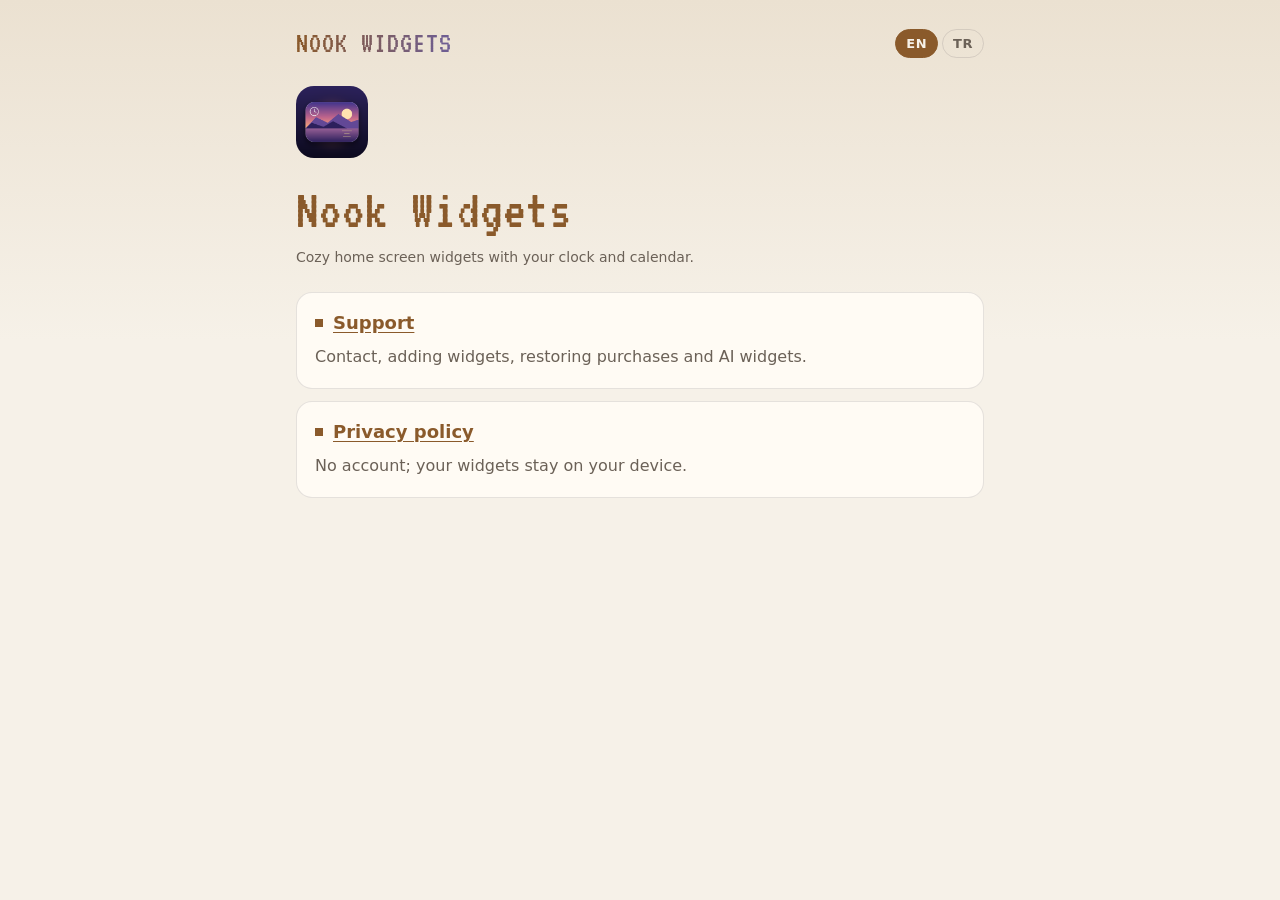
==== index.html @ 29fda94a "Nook Widgets privacy policy and support pages Co-Authored-By: Claude Opus 5.5 <noreply@anthropic.com" ====
<!doctype html>
<html lang="en">
<head>
<meta charset="utf-8">
<meta name="viewport" content="width=device-width, initial-scale=1, viewport-fit=cover">
<title>Nook Widgets</title>
<meta name="description" content="Nook Widgets: cozy home screen widgets with a clock and calendar.">
<link rel="icon" href="icon.png">
<script src="theme.js"></script>
<link rel="stylesheet" href="style.css">
</head>
<body>
<main>
  <div class="top">
    <span class="brand">NOOK WIDGETS</span>
    <div class="langs"><button data-set-lang="en">EN</button><button data-set-lang="tr">TR</button></div>
  </div>

  <div lang="en">
    <header class="hero">
      <img src="icon.png" alt="" width="72" height="72">
      <h1>Nook Widgets</h1>
      <p class="date">Cozy home screen widgets with your clock and calendar.</p>
    </header>
    <section class="card"><h2><a href="support.html" data-keep>Support</a></h2><p>Contact, adding widgets, restoring purchases and AI widgets.</p></section>
    <section class="card"><h2><a href="privacy.html" data-keep>Privacy policy</a></h2><p>No account; your widgets stay on your device.</p></section>
  </div>

  <div lang="tr">
    <header class="hero">
      <img src="icon.png" alt="" width="72" height="72">
      <h1>Nook Widgets</h1>
      <p class="date">Saatin ve takviminle sıcacık ana ekran widget'ları.</p>
    </header>
    <section class="card"><h2><a href="support.html" data-keep>Destek</a></h2><p>İletişim, widget ekleme, satın alımları geri yükleme ve AI widget'ları.</p></section>
    <section class="card"><h2><a href="privacy.html" data-keep>Gizlilik politikası</a></h2><p>Hesap yok; widget'ların cihazında kalır.</p></section>
  </div>
</main>
</body>
</html>
---- style.css ----
@font-face {
  font-family: 'NookPixel';
  src: url(fonts/vt323.ttf);
  font-display: swap;
}

/* Night nook (dark) by default; light follows the device or ?theme=light. */
:root {
  --bg: #1D1A22;
  --bg-top: #2A2431;
  --panel: #25212B;
  --accent: #D9B88A;
  --accent-2: #B7A6D6;
  --text: #F1E9DC;
  --muted: #B9AE9F;
  --line: color-mix(in srgb, var(--text) 12%, transparent);
  --title-font: 'NookPixel', ui-monospace, monospace;
  color-scheme: dark;
}

@media (prefers-color-scheme: light) {
  :root:not([data-theme]) {
    --bg: #F6F1E8;
    --bg-top: #EBE1D1;
    --panel: #FFFBF4;
    --accent: #8A5A2B;
    --accent-2: #6E5E96;
    --text: #2A2431;
    --muted: #6B6157;
    color-scheme: light;
  }
}
:root[data-theme="light"] {
  --bg: #F6F1E8;
  --bg-top: #EBE1D1;
  --panel: #FFFBF4;
  --accent: #8A5A2B;
  --accent-2: #6E5E96;
  --text: #2A2431;
  --muted: #6B6157;
  color-scheme: light;
}
:root[data-theme="dark"] { color-scheme: dark; }

* { box-sizing: border-box; }

html { -webkit-text-size-adjust: 100%; }

body {
  margin: 0;
  min-height: 100vh;
  background: linear-gradient(180deg, var(--bg-top) 0, var(--bg) 340px) no-repeat, var(--bg);
  color: var(--text);
  font: 16px/1.6 system-ui, -apple-system, 'Segoe UI', Roboto, sans-serif;
  -webkit-font-smoothing: antialiased;
}

main {
  max-width: 720px;
  margin: 0 auto;
  padding: 28px 16px 48px;
}

/* Only the chosen language shows. */
html[lang="en"] [lang="tr"],
html[lang="tr"] [lang="en"] { display: none !important; }

.top {
  display: flex;
  justify-content: space-between;
  align-items: center;
  gap: 12px;
  margin-bottom: 28px;
}
.brand {
  font-family: var(--title-font);
  font-size: 30px;
  letter-spacing: 1px;
  line-height: 1;
  background: linear-gradient(90deg, var(--accent), var(--accent-2));
  -webkit-background-clip: text;
  background-clip: text;
  color: transparent;
  text-decoration: none;
}
.langs { display: flex; gap: 4px; }
.langs button {
  font: 600 13px/1 system-ui, sans-serif;
  letter-spacing: .5px;
  padding: 7px 10px;
  border-radius: 999px;
  border: 1px solid var(--line);
  background: transparent;
  color: var(--muted);
  cursor: pointer;
}
html[lang="en"] .langs [data-set-lang="en"],
html[lang="tr"] .langs [data-set-lang="tr"] {
  background: var(--accent);
  border-color: var(--accent);
  color: var(--bg);
}
html[data-app="1"] .top { display: none; }

.hero { margin: 0 0 24px; }
.hero h1 {
  font-family: var(--title-font);
  font-weight: normal;
  font-size: clamp(40px, 11vw, 56px);
  line-height: 1;
  letter-spacing: 1px;
  margin: 0 0 8px;
  color: var(--accent);
}
.hero .date { color: var(--muted); font-size: 14px; margin: 0; }
.hero img { border-radius: 18px; margin-bottom: 16px; image-rendering: auto; }

.lead {
  font-size: 17px;
  margin: 0 0 20px;
}

.callout {
  border-left: 3px solid var(--accent);
  background: color-mix(in srgb, var(--accent) 10%, var(--panel));
  border-radius: 4px 12px 12px 4px;
  padding: 14px 16px;
  margin: 0 0 24px;
}
.callout strong { color: var(--accent); }

.glance {
  display: grid;
  grid-template-columns: repeat(auto-fit, minmax(150px, 1fr));
  gap: 10px;
  margin: 0 0 32px;
  padding: 0;
  list-style: none;
}
.glance li {
  background: var(--panel);
  border: 1px solid var(--line);
  border-radius: 14px;
  padding: 14px;
}
.glance svg { width: 22px; height: 22px; stroke: var(--accent); fill: none; stroke-width: 2; stroke-linecap: round; stroke-linejoin: round; }
.glance b { display: block; font-size: 13px; color: var(--muted); font-weight: 600; margin: 8px 0 2px; }
.glance span { font-size: 15px; font-weight: 600; }

section.card {
  background: var(--panel);
  border: 1px solid var(--line);
  border-radius: 16px;
  padding: 18px 18px 6px;
  margin: 0 0 12px;
}
section.card h2 {
  font-size: 18px;
  line-height: 1.3;
  margin: 0 0 10px;
  color: var(--text);
  display: flex;
  align-items: center;
  gap: 10px;
}
section.card h2::before {
  content: '';
  flex: none;
  width: 8px;
  height: 8px;
  background: var(--accent);
}
section.card p, section.card ul { margin: 0 0 12px; color: var(--muted); }
section.card p b, section.card li b { color: var(--text); }
section.card ul { padding-left: 20px; }
section.card li { margin: 4px 0; }
section.card li::marker { color: var(--accent); }

a { color: var(--accent); text-underline-offset: 3px; }

details {
  background: var(--panel);
  border: 1px solid var(--line);
  border-radius: 14px;
  margin: 0 0 10px;
  overflow: hidden;
}
summary {
  list-style: none;
  cursor: pointer;
  padding: 16px 48px 16px 18px;
  font-weight: 600;
  position: relative;
}
summary::-webkit-details-marker { display: none; }
summary::after {
  content: '';
  position: absolute;
  right: 20px;
  top: 50%;
  width: 8px;
  height: 8px;
  border-right: 2px solid var(--accent);
  border-bottom: 2px solid var(--accent);
  transform: translateY(-70%) rotate(45deg);
  transition: transform .2s;
}
details[open] summary::after { transform: translateY(-30%) rotate(-135deg); }
details > div { padding: 0 18px 16px; color: var(--muted); }
details > div b { color: var(--text); }

h3.group {
  font-family: var(--title-font);
  font-weight: normal;
  font-size: 28px;
  letter-spacing: 1px;
  color: var(--accent);
  margin: 32px 0 12px;
}

.contact {
  display: flex;
  flex-wrap: wrap;
  gap: 12px;
  align-items: center;
  justify-content: space-between;
  background: var(--panel);
  border: 1px solid color-mix(in srgb, var(--accent) 45%, transparent);
  border-radius: 16px;
  padding: 18px;
  margin: 24px 0;
}
.contact p { margin: 0; color: var(--muted); font-size: 14px; }
.contact p b { display: block; color: var(--text); font-size: 17px; }
.button {
  display: inline-block;
  background: var(--accent);
  color: var(--bg);
  font-weight: 700;
  text-decoration: none;
  padding: 11px 18px;
  border-radius: 999px;
}

kbd {
  font: 600 14px/1 system-ui, sans-serif;
  background: color-mix(in srgb, var(--accent) 14%, transparent);
  color: var(--text);
  padding: 3px 7px;
  border-radius: 6px;
  white-space: nowrap;
}

footer {
  margin-top: 36px;
  padding-top: 18px;
  border-top: 1px solid var(--line);
  display: flex;
  justify-content: space-between;
  flex-wrap: wrap;
  gap: 8px;
  color: var(--muted);
  font-size: 14px;
}

/* Inside the app's web view the back arrow leaves the page. */
html[data-app="1"] footer a { display: none; }
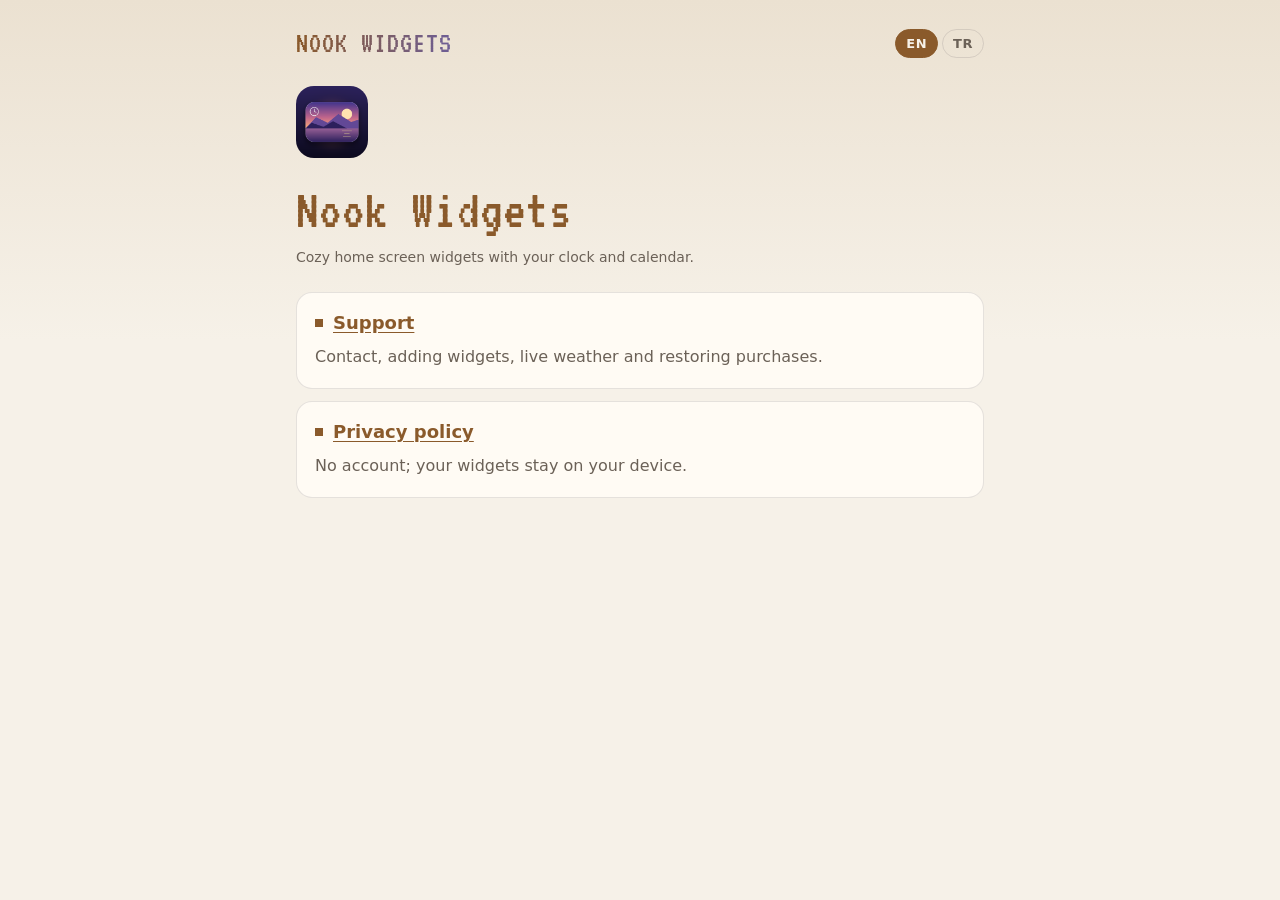
==== commit c85aa724: "Remove AI widget sections (feature removed) Co-Authored-By: Claude Opus 5.5 <noreply@anthropic.com>" ====
--- a/index.html
+++ b/index.html
@@ -22,7 +22,7 @@
       <h1>Nook Widgets</h1>
       <p class="date">Cozy home screen widgets with your clock and calendar.</p>
     </header>
-    <section class="card"><h2><a href="support.html" data-keep>Support</a></h2><p>Contact, adding widgets, restoring purchases and AI widgets.</p></section>
+    <section class="card"><h2><a href="support.html" data-keep>Support</a></h2><p>Contact, adding widgets, live weather and restoring purchases.</p></section>
     <section class="card"><h2><a href="privacy.html" data-keep>Privacy policy</a></h2><p>No account; your widgets stay on your device.</p></section>
   </div>
 
@@ -32,7 +32,7 @@
       <h1>Nook Widgets</h1>
       <p class="date">Saatin ve takviminle sıcacık ana ekran widget'ları.</p>
     </header>
-    <section class="card"><h2><a href="support.html" data-keep>Destek</a></h2><p>İletişim, widget ekleme, satın alımları geri yükleme ve AI widget'ları.</p></section>
+    <section class="card"><h2><a href="support.html" data-keep>Destek</a></h2><p>İletişim, widget ekleme, canlı hava ve satın alımları geri yükleme.</p></section>
     <section class="card"><h2><a href="privacy.html" data-keep>Gizlilik politikası</a></h2><p>Hesap yok; widget'ların cihazında kalır.</p></section>
   </div>
 </main>
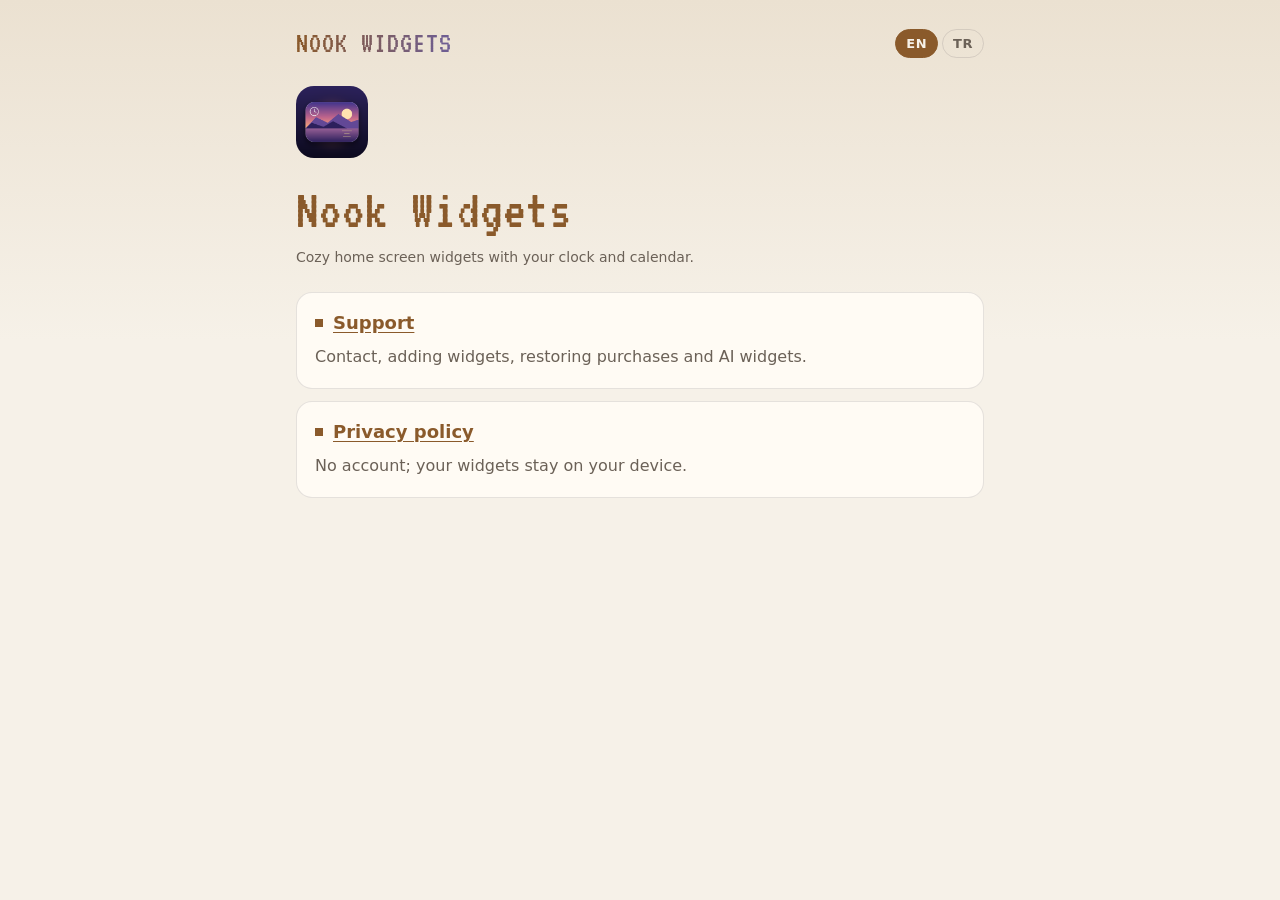
==== commit 3879b898: "Bring back the AI widget sections Co-Authored-By: Claude Opus 5.5 <noreply@anthropic.com>" ====
--- a/index.html
+++ b/index.html
@@ -22,7 +22,7 @@
       <h1>Nook Widgets</h1>
       <p class="date">Cozy home screen widgets with your clock and calendar.</p>
     </header>
-    <section class="card"><h2><a href="support.html" data-keep>Support</a></h2><p>Contact, adding widgets, live weather and restoring purchases.</p></section>
+    <section class="card"><h2><a href="support.html" data-keep>Support</a></h2><p>Contact, adding widgets, restoring purchases and AI widgets.</p></section>
     <section class="card"><h2><a href="privacy.html" data-keep>Privacy policy</a></h2><p>No account; your widgets stay on your device.</p></section>
   </div>
 
@@ -32,7 +32,7 @@
       <h1>Nook Widgets</h1>
       <p class="date">Saatin ve takviminle sıcacık ana ekran widget'ları.</p>
     </header>
-    <section class="card"><h2><a href="support.html" data-keep>Destek</a></h2><p>İletişim, widget ekleme, canlı hava ve satın alımları geri yükleme.</p></section>
+    <section class="card"><h2><a href="support.html" data-keep>Destek</a></h2><p>İletişim, widget ekleme, satın alımları geri yükleme ve AI widget'ları.</p></section>
     <section class="card"><h2><a href="privacy.html" data-keep>Gizlilik politikası</a></h2><p>Hesap yok; widget'ların cihazında kalır.</p></section>
   </div>
 </main>
